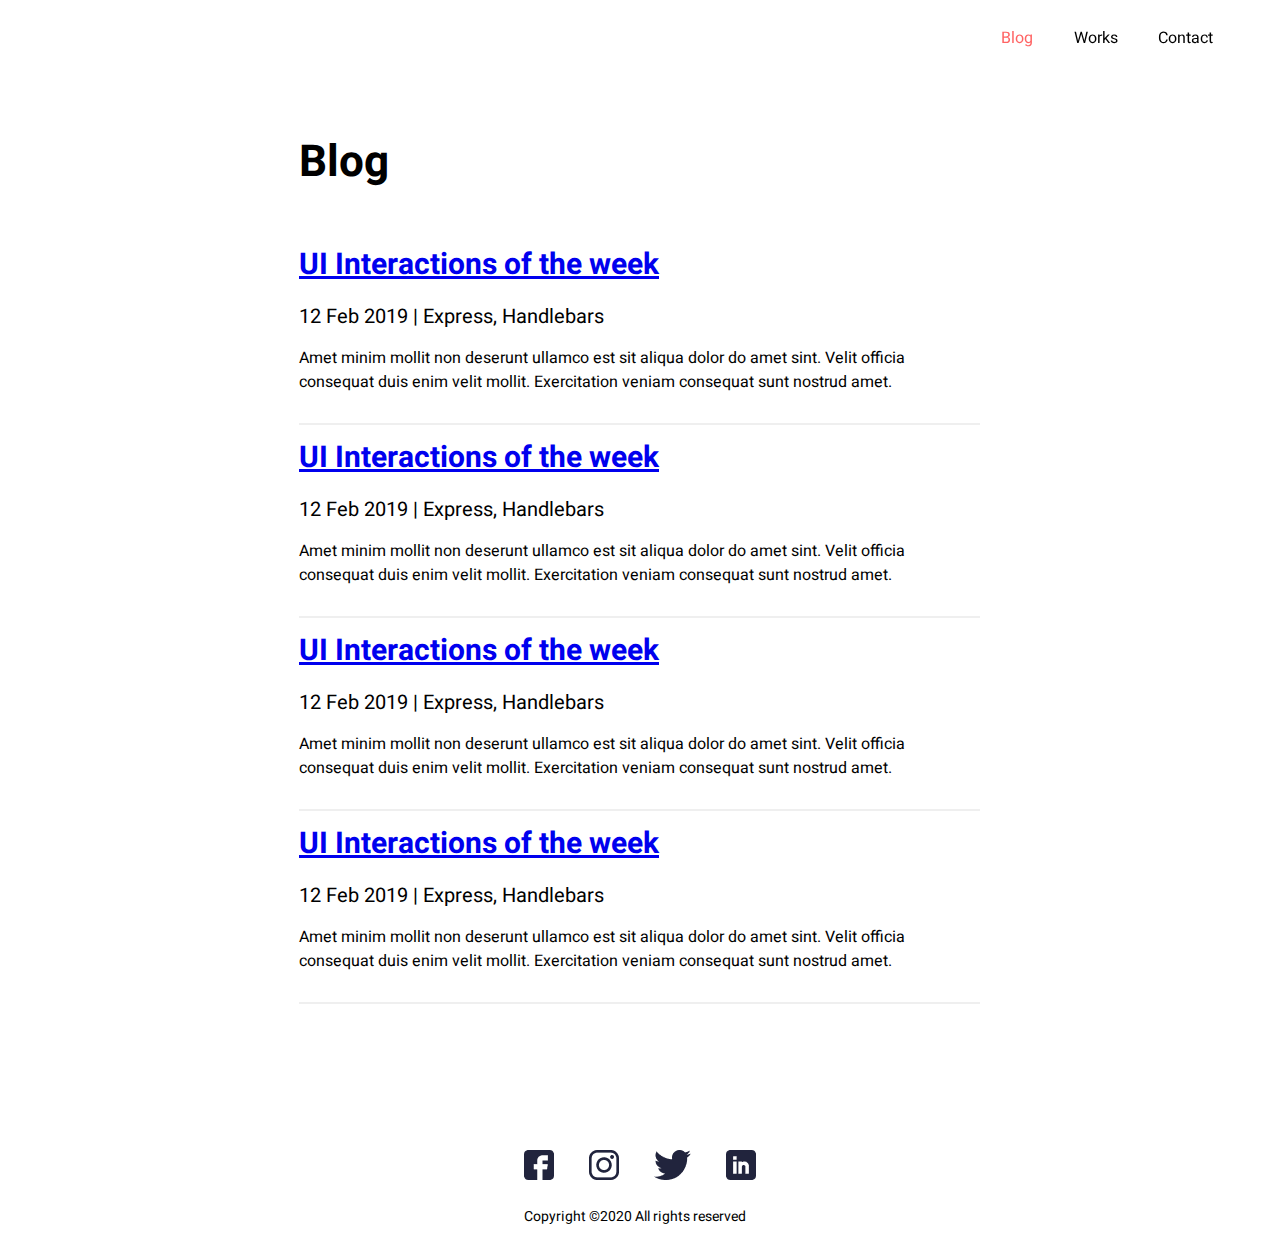
==== blog.html @ b64402d3 "in progress 1  page OK" ====
<!DOCTYPE html>
<html lang="en">
<head>
    <meta charset="UTF-8">
    <meta http-equiv="X-UA-Compatible" content="IE=edge">
    <meta name="viewport" content="width=device-width, initial-scale=1.0">
    <link rel="preconnect" href="https://fonts.googleapis.com">
    <link rel="preconnect" href="https://fonts.gstatic.com" crossorigin>
    <link href="https://fonts.googleapis.com/css2?family=Heebo:wght@400;500;700;900&display=swap" rel="stylesheet">  
    <link href="blog.css" rel="stylesheet">
    <link href="StyleForPage.css" rel="stylesheet">
    <title>Blog</title>
</head>
<body>
    <div class="mainFlexContainer">
        <div class="Block1">
            <div class="openMenu">
                <button class="button1"><img class="sizePic1" src="picture/menu.png"></button>
                <ul class="menu1">
                    <li class="LinkTEXT" style="color:#FF6464;">Blog</li>
                    <li class=""><a class="LinkTEXT" href="works.html">Works</a></li>
                    <li class=""><a class="LinkTEXT" href="index.html">Contact</a></li>
                </ul>
            </div>  
            <ul class="menuDesktop">
                 <li style="color: #FF6464;" class="menuDesktop">Blog</li>
                 <li class="menuDesktop"><a class="link2" href="works.html">Works</a></li>
                 <li id="OtstupRight2" class="menuDesktop"><a class="link2" href="index.html">Contact</a></li>
            </ul>
        </div>
        <div class="ContainerFlex">
            <div class="BlockSize">
                <h1 class="h1position">Blog</h1>
            </div>
            <div class="BlockSize">
                <a href="page.html"><h2 class="textsS">UI Interactions of the week</h2></a>
                <p class="Font1">12 Feb 2019  |  Express, Handlebars</p>
                <p>Amet minim mollit non deserunt ullamco est sit aliqua dolor do amet sint. Velit officia consequat duis enim velit mollit. Exercitation veniam consequat sunt nostrud amet.</p>
                <img class="OtstupVector" src="picture/Vector 2.png">
            </div>
            <div class="BlockSize">
                <a href="page.html"><h2 class="textsS">UI Interactions of the week</h2></a>
                <p class="Font1">12 Feb 2019  |  Express, Handlebars</p>
                <p>Amet minim mollit non deserunt ullamco est sit aliqua dolor do amet sint. Velit officia consequat duis enim velit mollit. Exercitation veniam consequat sunt nostrud amet.</p>
                <img class="OtstupVector" src="picture/Vector 2.png">
            </div>
            <div class="BlockSize">
                <a href="page.html"><h2 class="textsS">UI Interactions of the week</h2></a>
                <p class="Font1">12 Feb 2019  |  Express, Handlebars</p>
                <p>Amet minim mollit non deserunt ullamco est sit aliqua dolor do amet sint. Velit officia consequat duis enim velit mollit. Exercitation veniam consequat sunt nostrud amet.</p>
                <img class="OtstupVector" src="picture/Vector 2.png">
            </div>
            <div class="BlockSize">
                <a href="page.html"><h2 class="textsS">UI Interactions of the week</h2></a>
                <p class="Font1">12 Feb 2019  |  Express, Handlebars</p>
                <p>Amet minim mollit non deserunt ullamco est sit aliqua dolor do amet sint. Velit officia consequat duis enim velit mollit. Exercitation veniam consequat sunt nostrud amet.</p>
                <img class="OtstupVector" src="picture/Vector 2.png">
            </div>
        </div>
        <div class="Block6">
            <div class="Block6FLEX">
                <a class="Link1 color" href="page.html"></a>
                <a class="Link2 color" href="page.html"></a>
                <a class="Link3 color" href="page.html"></a>
                <a class="Link4 color" href="page.html"></a>
            </div>
            <div class="SizeBlock">Copyright ©2020 All rights reserved</div>
        </div>
    </div>    
</body>
</html>
---- blog.css ----
.ContainerFlex {
    display: flex;
    flex-direction: column;
    justify-content: center;
    align-items: center;
    width: 100%;
}


.OtstupVector {
    margin-top: 29px;
    margin-bottom: 32px;
}

.h1position {
    font-size: 44px;
    padding-top: 80px;
}





/* ----------------------   Для Desktop -----------------------------------------*/


    
    @media (min-width: 1680px)  {


    }




/* ----------------------   Для Desktop 2-----------------------------------------*/


    @media (min-width: 901px) and (max-width: 1679px) {


        .h1position {
            font-size: 44px;
            padding-top: 80px;
        }


        .BlockSize {
            width: 682px;
            height: 193px;
        }

        .textsS {
            font-size: 30px;
        }

        .Font1 {
            font-size: 20px;
            margin-top: 15px;
            margin-bottom: 15px;
        }


    }



/* ---------------------------Для мобильной версии -----------------------*/


    @media (min-width: 600px) and (max-width: 900px) {



        .h1position {
            font-size: 44px;
            padding-top: 80px;
        }       

        .BlockSize {
            width: 599px;
            height: 193px;
        }

        .textsS {
            font-size: 30px;
        }

        .Font1 {
            font-size: 20px;
            margin-top: 15px;
            margin-bottom: 15px;
        }


    }




/*----------------------------- Для мобильной версии 2 -------------------------*/




    @media (max-width: 599px) {  


        .h1position {
            font-size: 30px;
            padding-top: 80px;
        }


        .BlockSize {
            width: 339px;
            height: 222px;
        }


        .textsS {
            font-size: 26px;
        }

        .Font1 {
            font-size: 16px;
            margin-top: 15px;
            margin-bottom: 15px;
        }
        
        
        
    }
---- StyleForPage.css ----
/*  Начальные установки  */

* {
    box-sizing: border-box;
    margin: 0;
    padding: 0;
    }

body {
    font-family: "Heebo", "Arial", serif;
    background-color: white;
    }

h1 h2 h3 h4 h5 h6 {
    font-weight: 700;
}    

p {
    font-weight: 400;
    font-size: medium;
}

.mainFlexContainer {     /* Основной контейнер  */
    display: flex;
    flex-direction: column;
    justify-content: center;
    align-items: center;
    width: 100%;
    } 

    .LinkTEXT {
        text-decoration: none;
        color: black;
    }


    .LinkTEXT:hover {
        color:blue;
    }
  

    .link2:hover {
        color: blue;
    }


    .Block6 {
        margin-top: 50px;
        height: 182px;
    }


    .Block6FLEX {
        margin-top: 85px;
        display: flex;
        flex-direction: row;
        justify-content: center;
    }


    .Link1 {
        background-image: url(picture/fb.png);
        width: 30px;
        height: 30px;
    }

    .Link2 {
        background-image: url(picture/insta.png);
        width: 30px;
        height: 30px;
        margin-left: 35px;  
    }

    .Link3 {
    background-image: url(picture/Group.png);
        width: 37px;
        height: 30px;
        margin-left: 35px;
    }

    .Link4 {
        background-image: url(picture/Linkedin.png);
        width: 30px;
        height: 30px;
        margin-left: 35px;  
    }

    .SizeBlock {
        margin-top: 26px;
        font-size: 14px;
    }

    .color:hover {
        background-color: blue;
    }





   

/*----------------------------------  Desktop 2 --------------------------------------*/

@media (min-width: 1680px) {

    .Block1 {
        display: flex;
        flex-direction: column;
        justify-content: flex-end;
        position: sticky;
        top: 0px;
        width: 100%;
        height: 50px;


    }
    .menu1 {
        display: none;
    }

    .button1 {
        display: none;
    }

    .menuDesktop {            /* меню (список)  СПИСОК ВКЛЮЧЕН */
        display: inline;
        text-align: right;

    } 

    .link2 {                /* ссылки списка  */
        color: black;
        text-decoration: none;
        padding-left:  2.86%;
    }

    #OtstupRight2 {             /*  Отступ справо для последнего элемента списка  */
        margin-right: 5.2%;
        }

  
    


     
}


   

    

/*----------------------------------  Desktop 2 --------------------------------------*/

@media (min-width: 901px) and (max-width: 1679px) {

    .Block1 {
        display: flex;
        flex-direction: column;
        justify-content: flex-end;
        position: sticky;
        top: 0px;
        width: 100%;
        height: 50px;


    }
    .menu1 {
        display: none;
    }

    .button1 {
        display: none;
    }

    .menuDesktop {            /* меню (список)  СПИСОК ВКЛЮЧЕН */
        display: inline;
        text-align: right;

    } 

    .link2 {                /* ссылки списка  */
        color: black;
        text-decoration: none;
        padding-left:  2.86%;
    }

    #OtstupRight2 {             /*  Отступ справо для последнего элемента списка  */
        margin-right: 5.2%;
        }

  
    


     
}

/*----------------------------------   Mobil 1  --------------------------------------*/

@media (min-width: 600px) and (max-width: 900px) {

    .Block1 {
        display: flex;
        flex-direction: column;
        justify-content: flex-end;
        align-items: flex-end;
        position: sticky;
        top: 0px;
        width: 100%;
        height: 50px;
    }  
    
    .openMenu {
        position: relative;
        right: 5.6%;
    }

    .menu1 {
        display: none;
        position: absolute;
        right: 0.5%;
    }

    .button1 {
        width: 30px;
        height: 20px;
    }

    .sizePic1 {
          width: 90%;
    }
    
    .menuDesktop { 
         display: none;
    }

    .openMenu:hover .menu1 {
        display: block;
    }

}




    /*----------------------------------   Mobil 2  --------------------------------------*/

@media (max-width: 599px) {

    .Block1 {
        display: flex;
        flex-direction: column;
        justify-content: flex-end;
        align-items: flex-end;
        position: sticky;
        top: 0px;
        width: 100%;
        height: 50px;
    }  
    
    .openMenu {
        position: relative;
        right: 5.6%;
    }

    .menu1 {
        display: none;
        position: absolute;
        right: 0.5%;
    }

    .button1 {
        width: 30px;
        height: 20px;
    }

    .sizePic1 {
          width: 90%;
    }
    
    .menuDesktop { 
         display: none;
    }

    .openMenu:hover .menu1 {
        display: block;
    }

  
   

 



}
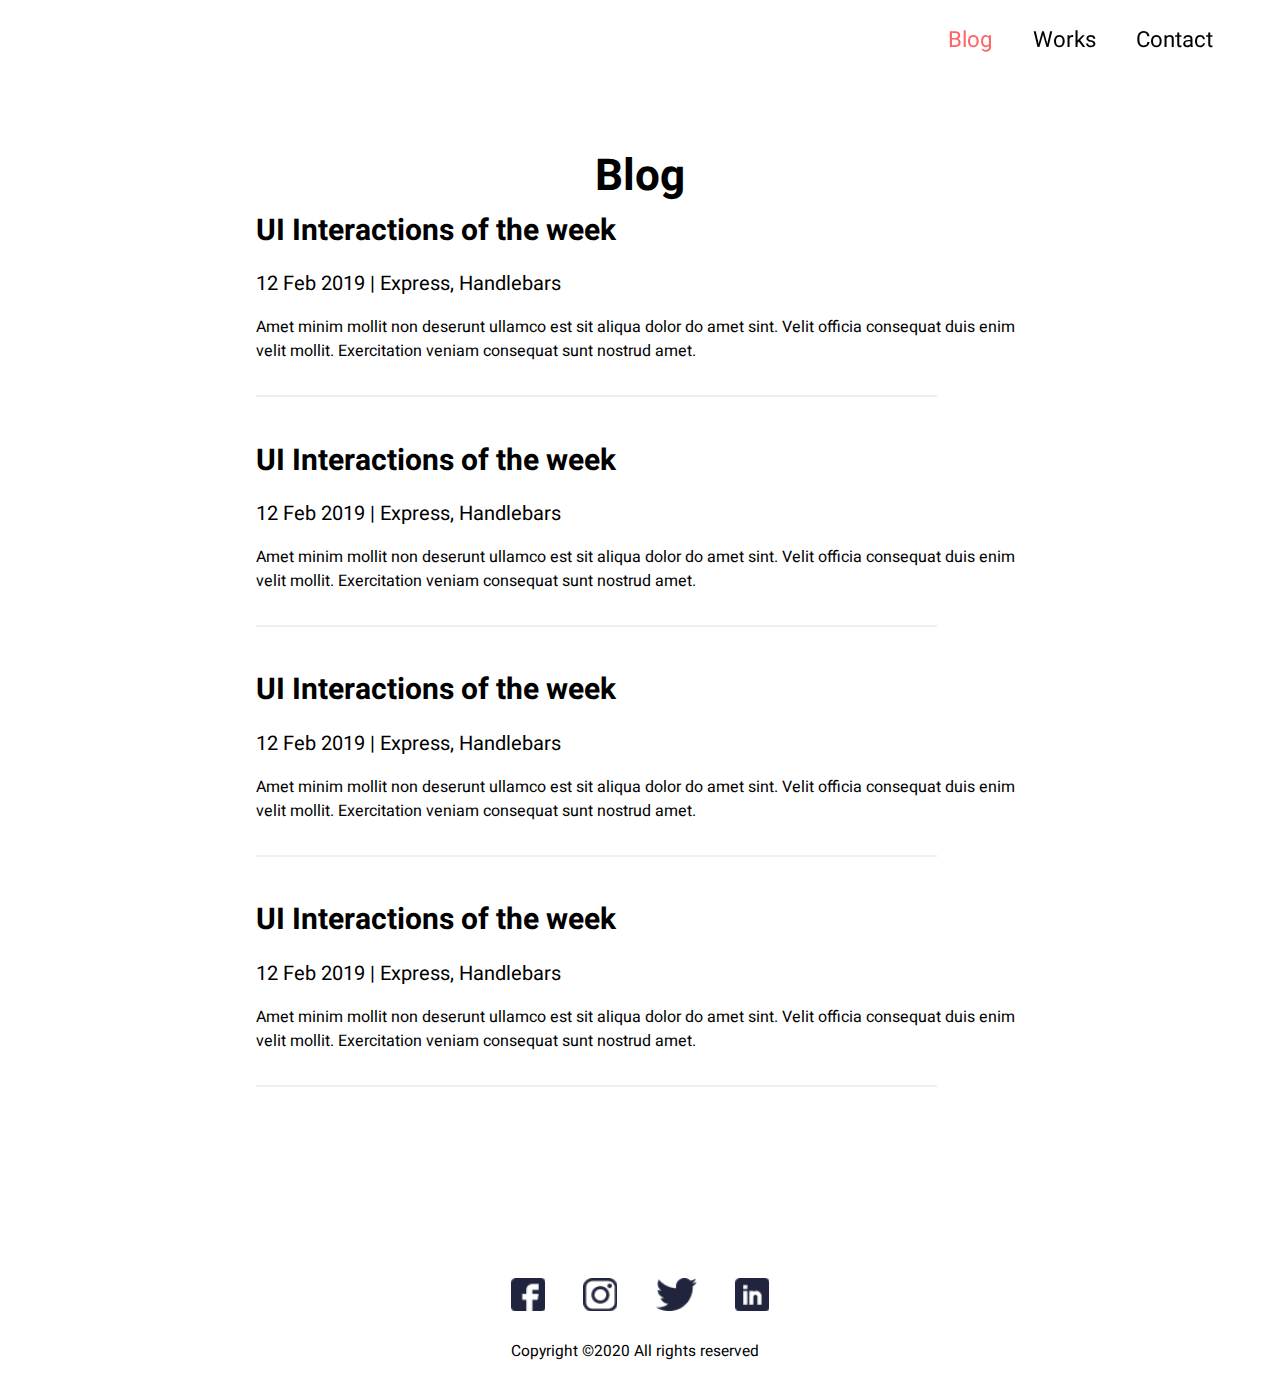
==== commit b926a82e: "in progress page OK" ====
--- a/blog.html
+++ b/blog.html
@@ -13,9 +13,9 @@
 </head>
 <body>
     <div class="mainFlexContainer">
-        <div class="Block1">
+        <header class="Block1">
             <div class="openMenu">
-                <button class="button1"><img class="sizePic1" src="picture/menu.png"></button>
+                <div class="button1"></div>
                 <ul class="menu1">
                     <li class="LinkTEXT" style="color:#FF6464;">Blog</li>
                     <li class=""><a class="LinkTEXT" href="works.html">Works</a></li>
@@ -23,41 +23,41 @@
                 </ul>
             </div>  
             <ul class="menuDesktop">
-                 <li style="color: #FF6464;" class="menuDesktop">Blog</li>
+                 <li style="color: #FF6464;" class="menuDesktop link2">Blog</li>
                  <li class="menuDesktop"><a class="link2" href="works.html">Works</a></li>
                  <li id="OtstupRight2" class="menuDesktop"><a class="link2" href="index.html">Contact</a></li>
             </ul>
-        </div>
-        <div class="ContainerFlex">
-            <div class="BlockSize">
+        </header>
+        <main class="ContainerFlex">
+            <div class="BlockSize1">
                 <h1 class="h1position">Blog</h1>
             </div>
             <div class="BlockSize">
-                <a href="page.html"><h2 class="textsS">UI Interactions of the week</h2></a>
+                <a class="textsS" href="page.html"><h4>UI Interactions of the week</h4></a>
                 <p class="Font1">12 Feb 2019  |  Express, Handlebars</p>
-                <p>Amet minim mollit non deserunt ullamco est sit aliqua dolor do amet sint. Velit officia consequat duis enim velit mollit. Exercitation veniam consequat sunt nostrud amet.</p>
+                <p class="font2">Amet minim mollit non deserunt ullamco est sit aliqua dolor do amet sint. Velit officia consequat duis enim velit mollit. Exercitation veniam consequat sunt nostrud amet.</p>
                 <img class="OtstupVector" src="picture/Vector 2.png">
             </div>
             <div class="BlockSize">
-                <a href="page.html"><h2 class="textsS">UI Interactions of the week</h2></a>
+                <a class="textsS" href="page.html"><h4>UI Interactions of the week</h4></a>
                 <p class="Font1">12 Feb 2019  |  Express, Handlebars</p>
-                <p>Amet minim mollit non deserunt ullamco est sit aliqua dolor do amet sint. Velit officia consequat duis enim velit mollit. Exercitation veniam consequat sunt nostrud amet.</p>
+                <p class="font2">Amet minim mollit non deserunt ullamco est sit aliqua dolor do amet sint. Velit officia consequat duis enim velit mollit. Exercitation veniam consequat sunt nostrud amet.</p>
                 <img class="OtstupVector" src="picture/Vector 2.png">
             </div>
             <div class="BlockSize">
-                <a href="page.html"><h2 class="textsS">UI Interactions of the week</h2></a>
+                <a class="textsS" href="page.html"><h4>UI Interactions of the week</h4></a>
                 <p class="Font1">12 Feb 2019  |  Express, Handlebars</p>
-                <p>Amet minim mollit non deserunt ullamco est sit aliqua dolor do amet sint. Velit officia consequat duis enim velit mollit. Exercitation veniam consequat sunt nostrud amet.</p>
+                <p class="font2">Amet minim mollit non deserunt ullamco est sit aliqua dolor do amet sint. Velit officia consequat duis enim velit mollit. Exercitation veniam consequat sunt nostrud amet.</p>
                 <img class="OtstupVector" src="picture/Vector 2.png">
             </div>
             <div class="BlockSize">
-                <a href="page.html"><h2 class="textsS">UI Interactions of the week</h2></a>
+                <a class="textsS" href="page.html"><h4>UI Interactions of the week</h4></a>
                 <p class="Font1">12 Feb 2019  |  Express, Handlebars</p>
-                <p>Amet minim mollit non deserunt ullamco est sit aliqua dolor do amet sint. Velit officia consequat duis enim velit mollit. Exercitation veniam consequat sunt nostrud amet.</p>
+                <p class="font2">Amet minim mollit non deserunt ullamco est sit aliqua dolor do amet sint. Velit officia consequat duis enim velit mollit. Exercitation veniam consequat sunt nostrud amet.</p>
                 <img class="OtstupVector" src="picture/Vector 2.png">
             </div>
-        </div>
-        <div class="Block6">
+        </main>
+        <footer class="Block6">
             <div class="Block6FLEX">
                 <a class="Link1 color" href="page.html"></a>
                 <a class="Link2 color" href="page.html"></a>
@@ -65,7 +65,7 @@
                 <a class="Link4 color" href="page.html"></a>
             </div>
             <div class="SizeBlock">Copyright ©2020 All rights reserved</div>
-        </div>
+        </footer>
     </div>    
 </body>
 </html>--- a/blog.css
+++ b/blog.css
@@ -7,25 +7,93 @@
 }
 
 
-.OtstupVector {
-    margin-top: 29px;
-    margin-bottom: 32px;
+/* ----------------------   Для Desktop -----------------------------------------*/
+
+
+    
+@media (min-width: 1980px)  {
+
+    .h1position {
+        font-size: 88px;
+        padding-top: 3.45vw;
+    }
+
+
+    .BlockSize {
+        width: 60%;
+        min-width: 193px;
+    }
+
+    .font2 {
+
+        font-size: 32px;
+    }
+
+    .Font1 {
+        font-size: 40px;
+        margin-top: 0.65vw;
+        margin-bottom: 0.65vw;
+    }
+
+    .textsS {
+        font-size: 60px;
+        color: black;
+        text-decoration: none;
+    }
+
+    .textsS:hover {
+        color: blue;
+    }
+
+    .OtstupVector {
+        margin-top: 1.25vw;
+        margin-bottom: 1.35vw;
+    }
+
+
+
 }
 
-.h1position {
-    font-size: 44px;
-    padding-top: 80px;
-}
-
-
-
-
 
 /* ----------------------   Для Desktop -----------------------------------------*/
 
 
     
-    @media (min-width: 1680px)  {
+    @media (min-width: 1680px) and (max-width: 1980px)   {
+
+        .h1position {
+            font-size: 44px;
+            padding-top: 6.9vw;
+        }
+
+
+        .BlockSize {
+            width: 60%;
+            min-width: 193px;
+        }
+
+
+        .Font1 {
+            font-size: 20px;
+            margin-top: 1.3vw;
+            margin-bottom: 1.3vw;
+        }
+
+        .textsS {
+            font-size: 30px;
+            color: black;
+            text-decoration: none;
+        }
+
+        .textsS:hover {
+            color: blue;
+        }
+
+        .OtstupVector {
+            margin-top: 2.5vw;
+            margin-bottom: 2.7vw;
+        }
+
 
 
     }
@@ -41,23 +109,35 @@
 
         .h1position {
             font-size: 44px;
-            padding-top: 80px;
-        }
-
-
-        .BlockSize {
-            width: 682px;
-            height: 193px;
-        }
-
-        .textsS {
-            font-size: 30px;
-        }
+            padding-top: 6.9vw;
+        }
+
+
+        .BlockSize {
+            width: 60%;
+            min-width: 193px;
+        }
+
 
         .Font1 {
             font-size: 20px;
-            margin-top: 15px;
-            margin-bottom: 15px;
+            margin-top: 1.3vw;
+            margin-bottom: 1.3vw;
+        }
+
+        .textsS {
+            font-size: 30px;
+            color: black;
+            text-decoration: none;
+        }
+
+        .textsS:hover {
+            color: blue;
+        }
+
+        .OtstupVector {
+            margin-top: 2.5vw;
+            margin-bottom: 2.7vw;
         }
 
 
@@ -71,27 +151,43 @@
     @media (min-width: 600px) and (max-width: 900px) {
 
 
-
-        .h1position {
-            font-size: 44px;
-            padding-top: 80px;
-        }       
-
-        .BlockSize {
-            width: 599px;
-            height: 193px;
-        }
-
-        .textsS {
-            font-size: 30px;
-        }
-
-        .Font1 {
-            font-size: 20px;
-            margin-top: 15px;
-            margin-bottom: 15px;
-        }
-
+        .h1position {
+            font-size: 30px;
+            padding-top: 11vw;
+        }
+
+
+        .BlockSize {
+            width: 90%;
+            min-height: 222px;
+        }
+
+        .BlockSize1 {
+            width: 90%;
+        }
+
+
+        .textsS {
+            font-size: 26px;
+            color: black;
+            text-decoration: none;
+        }
+        .textsS:hover {
+            color: blue;
+        }
+
+        .Font1 {
+            font-size: 16px;
+            margin-top: 4.2vw;
+            margin-bottom: 4.2vw;
+        }
+         
+        .OtstupVector {
+            width: 90%;
+            margin-top: 7.7vw;
+            margin-bottom: 8.5vw;
+        }
+     
 
     }
 
@@ -106,28 +202,43 @@
     @media (max-width: 599px) {  
 
 
-        .h1position {
-            font-size: 30px;
-            padding-top: 80px;
-        }
-
-
-        .BlockSize {
-            width: 339px;
-            height: 222px;
+  
+        .h1position {
+            font-size: 30px;
+            padding-top: 11vw;
+        }
+
+
+        .BlockSize {
+            width: 90%;
+            min-height: 222px;
+        }
+
+        .BlockSize1 {
+            width: 90%;
         }
 
 
         .textsS {
             font-size: 26px;
+            color: black;
+            text-decoration: none;
+        }
+        .textsS:hover {
+            color: blue;
         }
 
         .Font1 {
             font-size: 16px;
-            margin-top: 15px;
-            margin-bottom: 15px;
-        }
-        
+            margin-top: 4.2vw;
+            margin-bottom: 4.2vw;
+        }
+         
+        .OtstupVector {
+            width: 90%;
+            margin-top: 7.7vw;
+            margin-bottom: 8.5vw;
+        }
         
         
     }--- a/StyleForPage.css
+++ b/StyleForPage.css
@@ -32,6 +32,7 @@
     .LinkTEXT {
         text-decoration: none;
         color: black;
+        font-size: 7vw;
     }
 
 
@@ -46,50 +47,21 @@
 
 
     .Block6 {
-        margin-top: 50px;
-        height: 182px;
+        margin-top: 4.34vw;
+        height: 15.7vw;
     }
 
 
     .Block6FLEX {
-        margin-top: 85px;
+        margin-top: 7.37vw;
         display: flex;
         flex-direction: row;
         justify-content: center;
     }
 
 
-    .Link1 {
-        background-image: url(picture/fb.png);
-        width: 30px;
-        height: 30px;
-    }
-
-    .Link2 {
-        background-image: url(picture/insta.png);
-        width: 30px;
-        height: 30px;
-        margin-left: 35px;  
-    }
-
-    .Link3 {
-    background-image: url(picture/Group.png);
-        width: 37px;
-        height: 30px;
-        margin-left: 35px;
-    }
-
-    .Link4 {
-        background-image: url(picture/Linkedin.png);
-        width: 30px;
-        height: 30px;
-        margin-left: 35px;  
-    }
-
-    .SizeBlock {
-        margin-top: 26px;
-        font-size: 14px;
-    }
+    
+
 
     .color:hover {
         background-color: blue;
@@ -112,7 +84,7 @@
         position: sticky;
         top: 0px;
         width: 100%;
-        height: 50px;
+        height: 4.34vw;
 
 
     }
@@ -134,13 +106,49 @@
         color: black;
         text-decoration: none;
         padding-left:  2.86%;
+        font-size: 1.736vw;
     }
 
     #OtstupRight2 {             /*  Отступ справо для последнего элемента списка  */
         margin-right: 5.2%;
         }
-
-  
+    
+
+    .Link1 {
+        background-image: url(picture/fb.png);
+        background-size: cover;
+        width: 2.604vw;
+        height: 2.604vw;
+    }
+    
+    .Link2 {
+        background-image: url(picture/insta.png);
+        background-size: cover;
+        width: 2.604vw;
+        height: 2.604vw;
+        margin-left: 3.03vw;  
+    }
+    
+    .Link3 {
+        background-image: url(picture/Group.png);
+        background-size: cover;
+        width: 3.21vw;
+        height: 2.604vw;
+        margin-left: 3.03vw;
+    }
+    
+    .Link4 {
+        background-image: url(picture/Linkedin.png);
+        background-size: cover;
+        width: 2.604vw;
+        height: 2.604vw;
+        margin-left: 3.03vw;  
+    }
+
+    .SizeBlock {
+        margin-top: 2.25vw;
+        font-size: 1.21vw;
+    }
     
 
 
@@ -163,7 +171,7 @@
         position: sticky;
         top: 0px;
         width: 100%;
-        height: 50px;
+        height: 4.34vw;
 
 
     }
@@ -185,13 +193,50 @@
         color: black;
         text-decoration: none;
         padding-left:  2.86%;
-    }
+        font-size: 1.736vw;
+    }
+    
 
     #OtstupRight2 {             /*  Отступ справо для последнего элемента списка  */
         margin-right: 5.2%;
         }
 
-  
+    .Link1 {
+        background-image: url(picture/fb.png);
+        background-size: cover;
+        width: 2.604vw;
+        height: 2.604vw;
+    }
+    
+    .Link2 {
+        background-image: url(picture/insta.png);
+        background-size: cover;
+        width: 2.604vw;
+        height: 2.604vw;
+        margin-left: 3.03vw;  
+    }
+    
+    .Link3 {
+        background-image: url(picture/Group.png);
+        background-size: cover;
+        width: 3.21vw;
+        height: 2.604vw;
+        margin-left: 3.03vw;
+    }
+    
+    .Link4 {
+        background-image: url(picture/Linkedin.png);
+        background-size: cover;
+        width: 2.604vw;
+        height: 2.604vw;
+        margin-left: 3.03vw;  
+    }
+
+    .SizeBlock {
+        margin-top: 2.25vw;
+        font-size: 1.21vw;
+    }
+
     
 
 
@@ -210,7 +255,7 @@
         position: sticky;
         top: 0px;
         width: 100%;
-        height: 50px;
+        height: 13.33vw;
     }  
     
     .openMenu {
@@ -225,13 +270,14 @@
     }
 
     .button1 {
-        width: 30px;
-        height: 20px;
-    }
-
-    .sizePic1 {
-          width: 90%;
-    }
+        background-image: url(picture/menu.png);
+        background-size: cover;
+        border-width: 0px;
+        width: 8vw;
+        height: 5.33vw;
+    }
+
+ 
     
     .menuDesktop { 
          display: none;
@@ -240,6 +286,43 @@
     .openMenu:hover .menu1 {
         display: block;
     }
+
+    .Link1 {
+        background-image: url(picture/fb.png);
+        background-size: cover;
+        width: 8vw;
+        height: 8vw;
+    }
+
+    .Link2 {
+        background-image: url(picture/insta.png);
+        background-size: cover;
+        width: 8vw;
+        height: 8vw;
+        margin-left: 3vw;  
+    }
+
+    .Link3 {
+    background-image: url(picture/Group.png);
+        background-size: cover;
+        width: 9.86vw;
+        height: 8vw;
+        margin-left: 3vw;
+    }
+
+    .Link4 {
+        background-image: url(picture/Linkedin.png);
+        background-size: cover;
+        width: 8vw;
+        height: 8vw;
+        margin-left: 3vw;  
+    }
+
+    .SizeBlock {
+        margin-top: 2.25vw;
+        font-size: 3.733vw;
+    }
+
 
 }
 
@@ -258,7 +341,7 @@
         position: sticky;
         top: 0px;
         width: 100%;
-        height: 50px;
+        height: 13.33vw;
     }  
     
     .openMenu {
@@ -273,14 +356,14 @@
     }
 
     .button1 {
-        width: 30px;
-        height: 20px;
-    }
-
-    .sizePic1 {
-          width: 90%;
-    }
-    
+        background-image: url(picture/menu.png);
+        background-size: cover;
+        border-width: 0px;
+        width: 8vw;
+        height: 5.33vw;
+    }
+
+ 
     .menuDesktop { 
          display: none;
     }
@@ -289,7 +372,42 @@
         display: block;
     }
 
-  
+    .Link1 {
+        background-image: url(picture/fb.png);
+        background-size: cover;
+        width: 8vw;
+        height: 8vw;
+    }
+
+    .Link2 {
+        background-image: url(picture/insta.png);
+        background-size: cover;
+        width: 8vw;
+        height: 8vw;
+        margin-left: 3vw;  
+    }
+
+    .Link3 {
+    background-image: url(picture/Group.png);
+        background-size: cover;
+        width: 9.86vw;
+        height: 8vw;
+        margin-left: 3vw;
+    }
+
+    .Link4 {
+        background-image: url(picture/Linkedin.png);
+        background-size: cover;
+        width: 8vw;
+        height: 8vw;
+        margin-left: 3vw;  
+    }
+
+    .SizeBlock {
+        margin-top: 2.25vw;
+        font-size: 3.733vw;
+    }
+
    
 
  
